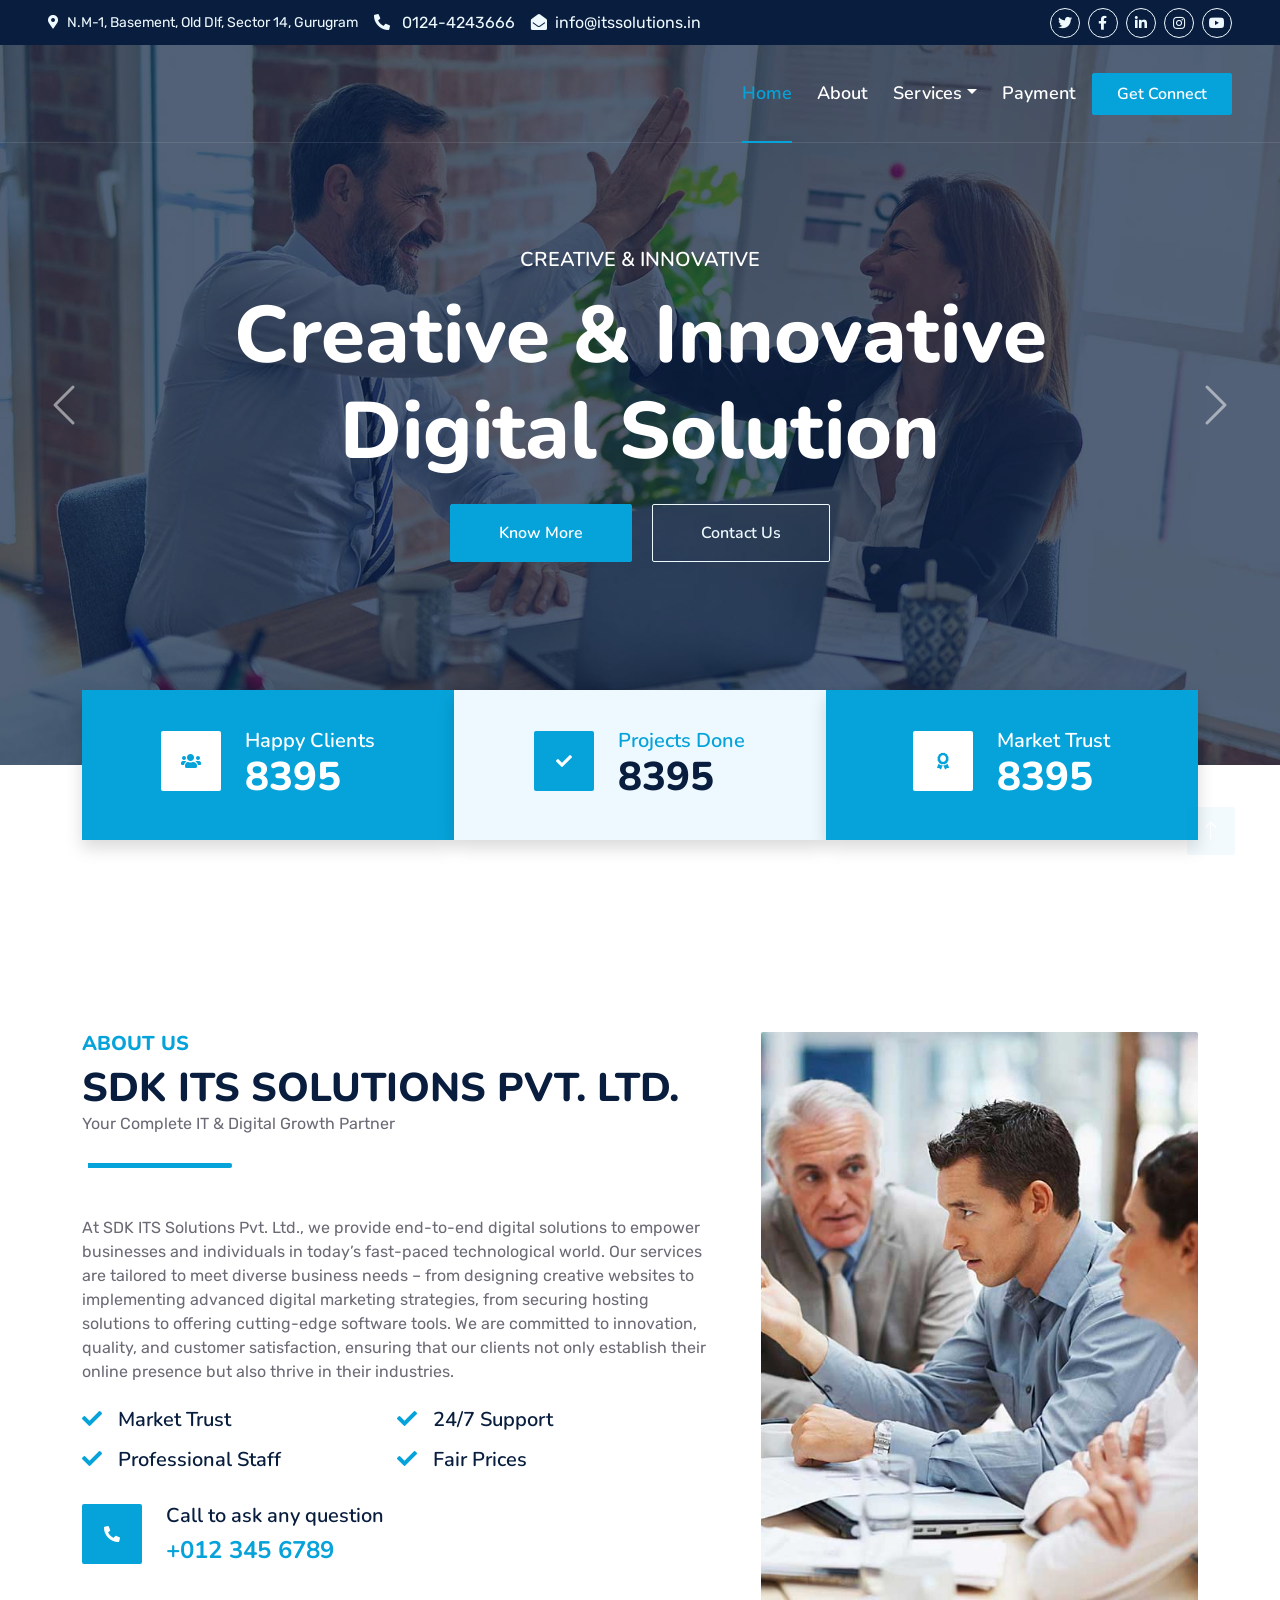
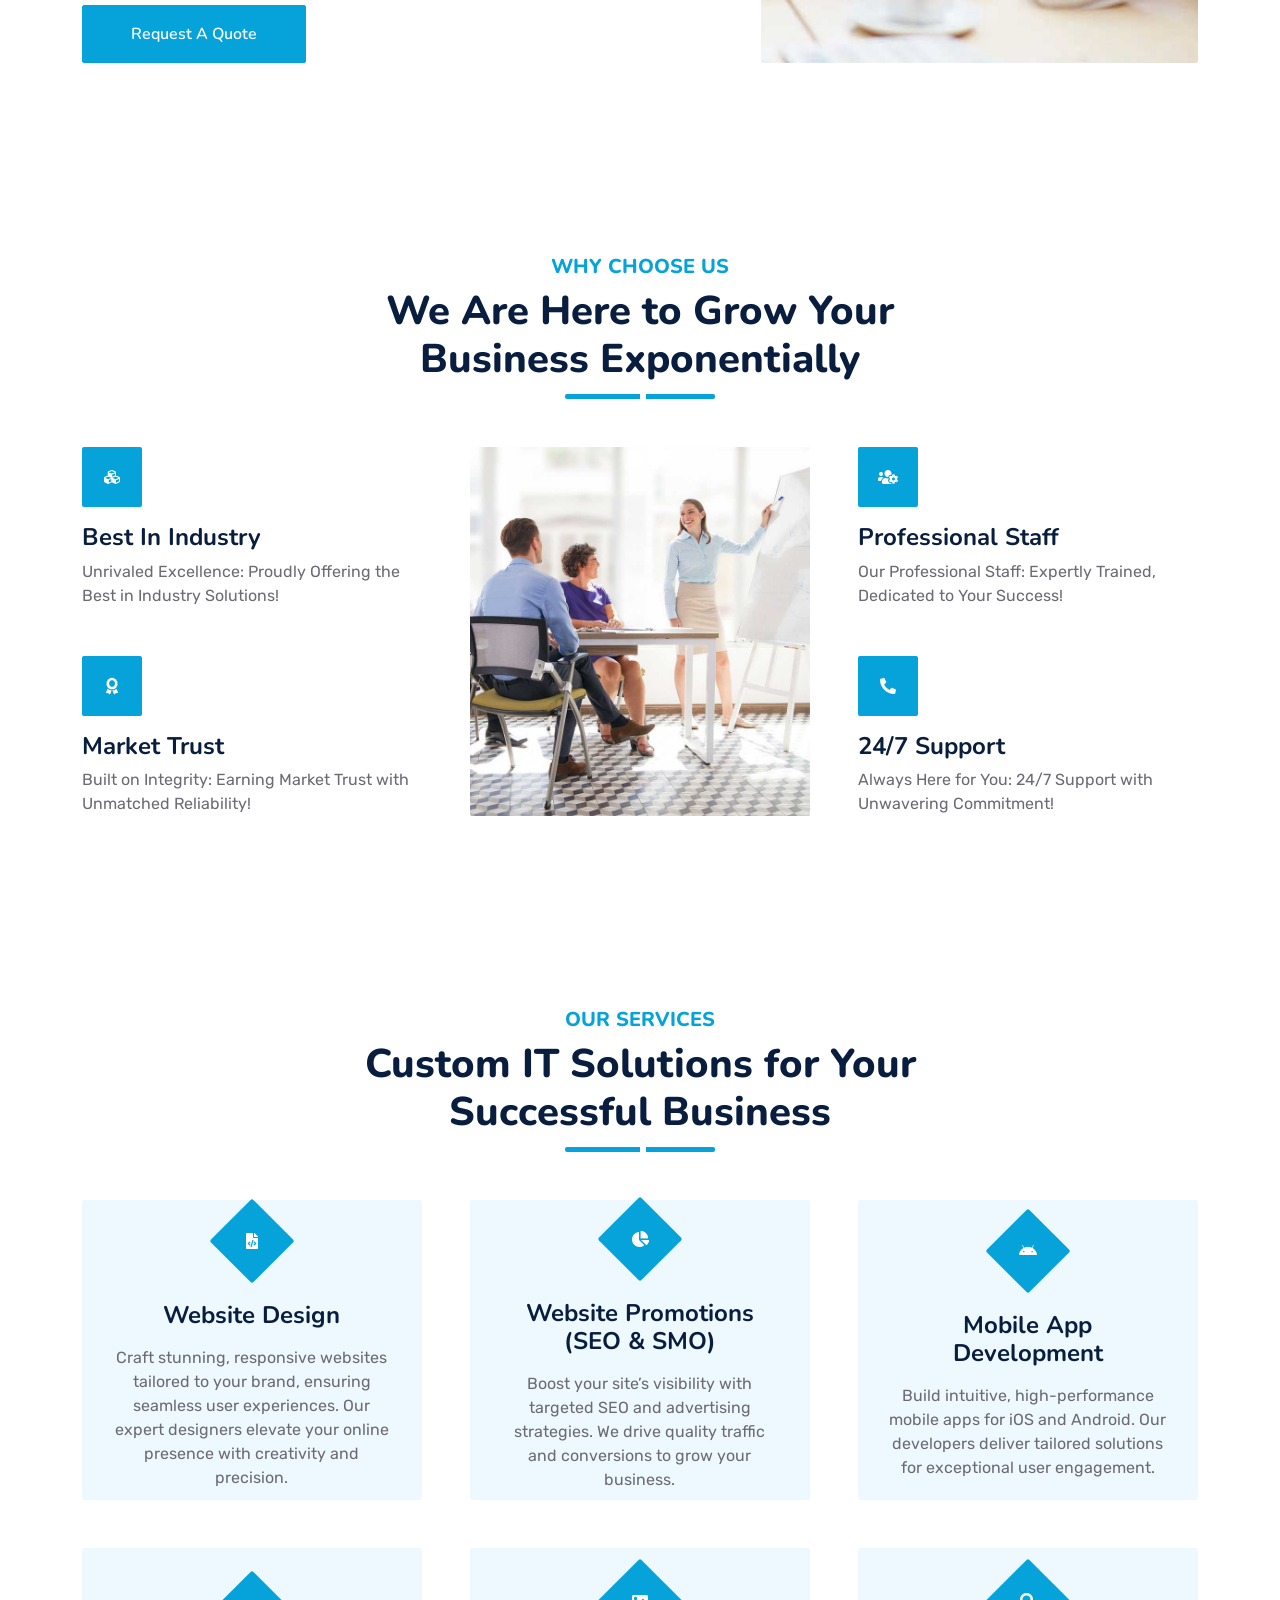
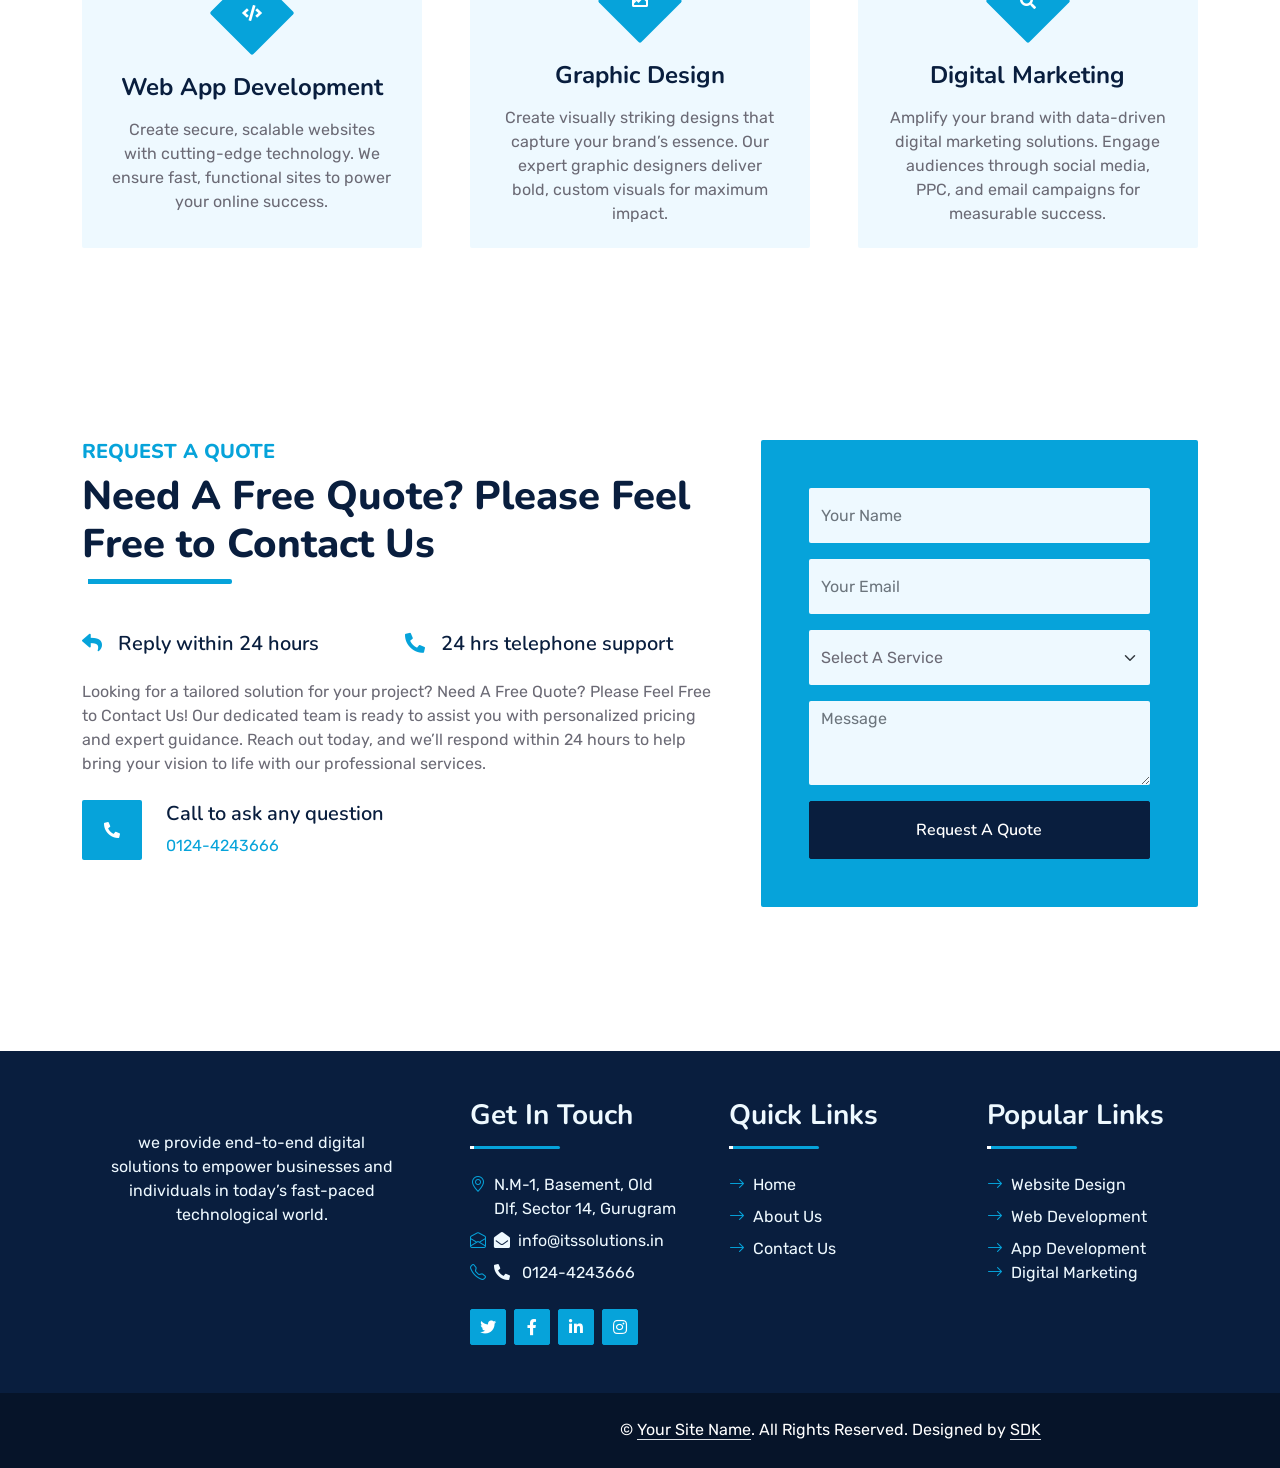
==== index.html @ 0a040de7 "first commit" ====
<!DOCTYPE html>
<html lang="en">

<head>
    <meta charset="utf-8">
    <title>SDK ITS SOLUTIONS PVT. LTD.</title>
    <meta content="width=device-width, initial-scale=1.0" name="viewport">
    <meta content="Free HTML Templates" name="keywords">
    <meta content="Free HTML Templates" name="description">

    <!-- Favicon -->
    <link href="img/favicon.ico" rel="icon">

    <!-- Google Web Fonts -->
    <link rel="preconnect" href="https://fonts.googleapis.com">
    <link rel="preconnect" href="https://fonts.gstatic.com" crossorigin>
    <link
        href="https://fonts.googleapis.com/css2?family=Nunito:wght@400;600;700;800&family=Rubik:wght@400;500;600;700&display=swap"
        rel="stylesheet">

    <!-- Icon Font Stylesheet -->
    <link href="https://cdnjs.cloudflare.com/ajax/libs/font-awesome/5.10.0/css/all.min.css" rel="stylesheet">
    <link href="https://cdn.jsdelivr.net/npm/bootstrap-icons@1.4.1/font/bootstrap-icons.css" rel="stylesheet">

    <!-- Libraries Stylesheet -->
    <link href="lib/owlcarousel/assets/owl.carousel.min.css" rel="stylesheet">
    <link href="lib/animate/animate.min.css" rel="stylesheet">

    <!-- Customized Bootstrap Stylesheet -->
    <link href="css/bootstrap.min.css" rel="stylesheet">

    <!-- Template Stylesheet -->
    <link href="css/style.css" rel="stylesheet">
</head>

<body>
    <!-- Topbar Start -->
    <div class="container-fluid bg-dark px-5 d-none d-lg-block">
        <div class="row gx-0">
            <div class="col-lg-8 text-center text-lg-start mb-2 mb-lg-0">
                <div class="d-inline-flex align-items-center" style="height: 45px;">
                    <small class="me-3 text-light"><i class="fa fa-map-marker-alt me-2"></i>N.M-1, Basement, Old Dlf,
                        Sector 14,
                        Gurugram</small>
                    <a href="tel:01244243666" class="me-3 text-light"><i class="fa fa-phone-alt me-2"></i>
                        0124-4243666</a>
                    <a href="mailto:contact@company.com" class="text-light"><i
                            class="fa fa-envelope-open me-2"></i>info@itssolutions.in</a>
                </div>
            </div>
            <div class="col-lg-4 text-center text-lg-end">
                <div class="d-inline-flex align-items-center" style="height: 45px;">
                    <a class="btn btn-sm btn-outline-light btn-sm-square rounded-circle me-2" href="#"><i
                            class="fab fa-twitter fw-normal"></i></a>
                    <a class="btn btn-sm btn-outline-light btn-sm-square rounded-circle me-2" href="#"><i
                            class="fab fa-facebook-f fw-normal"></i></a>
                    <a class="btn btn-sm btn-outline-light btn-sm-square rounded-circle me-2" href="#"><i
                            class="fab fa-linkedin-in fw-normal"></i></a>
                    <a class="btn btn-sm btn-outline-light btn-sm-square rounded-circle me-2" href="#"><i
                            class="fab fa-instagram fw-normal"></i></a>
                    <a class="btn btn-sm btn-outline-light btn-sm-square rounded-circle" href="#"><i
                            class="fab fa-youtube fw-normal"></i></a>
                </div>
            </div>
        </div>
    </div>
    <!-- Topbar End -->


    <!-- Navbar & Carousel Start -->
    <div class="container-fluid position-relative p-0">
        <nav class="navbar navbar-expand-lg navbar-dark px-5 py-3 py-lg-0">
            <a href="index.html" class="navbar-brand p-0">
                <img src="https://itssolutions.in/assets/img/sdk.png" class="img-fluid" alt="">
            </a>
            <button class="navbar-toggler" type="button" data-bs-toggle="collapse" data-bs-target="#navbarCollapse">
                <span class="fa fa-bars"></span>
            </button>
            <div class="collapse navbar-collapse" id="navbarCollapse">
                <div class="navbar-nav ms-auto py-0">
                    <a href="index.html" class="nav-item nav-link active">Home</a>
                    <a href="about.html" class="nav-item nav-link">About</a>
                    <div class="nav-item dropdown">
                        <a href="#" class="nav-link dropdown-toggle" data-bs-toggle="dropdown">Services</a>
                        <div class="dropdown-menu m-0">
                            <a href="webdesign.html" class="dropdown-item">Website Designing</a>
                            <a href="app-development.html" class="dropdown-item">App Development</a>
                            <a href="web-development.html" class="dropdown-item">Web Development</a>
                            <a href="digital-marketing.html" class="dropdown-item">Digital Marketing</a>
                        </div>
                    </div>
                    <a href="payment.html" class="nav-item nav-link">Payment</a>
                </div>
                <a href="contact.html" class="btn btn-primary py-2 px-4 ms-3">Get Connect</a>
            </div>
        </nav>

        <div id="header-carousel" class="carousel slide carousel-fade" data-bs-ride="carousel">
            <div class="carousel-inner">
                <div class="carousel-item active">
                    <img class="w-100" src="img/carousel-1.jpg" alt="Image">
                    <div class="carousel-caption d-flex flex-column align-items-center justify-content-center">
                        <div class="p-3" style="max-width: 900px;">
                            <h5 class="text-white text-uppercase mb-3 animated slideInDown">Creative & Innovative</h5>
                            <h1 class="display-1 text-white mb-md-4 animated zoomIn">Creative & Innovative Digital
                                Solution</h1>
                            <a href="#services" class="btn btn-primary py-md-3 px-md-5 me-3 animated slideInLeft">Know
                                More
                            </a>
                            <a href="contact.html"
                                class="btn btn-outline-light py-md-3 px-md-5 animated slideInRight">Contact
                                Us</a>
                        </div>
                    </div>
                </div>
                <div class="carousel-item">
                    <img class="w-100" src="img/carousel-2.jpg" alt="Image">
                    <div class="carousel-caption d-flex flex-column align-items-center justify-content-center">
                        <div class="p-3" style="max-width: 900px;">
                            <h5 class="text-white text-uppercase mb-3 animated slideInDown">Creative & Innovative</h5>
                            <h1 class="display-1 text-white mb-md-4 animated zoomIn">Creative & Innovative Digital
                                Solution</h1>
                            <a href="#services" class="btn btn-primary py-md-3 px-md-5 me-3 animated slideInLeft">Know
                                More
                            </a>
                            <a href="contact.html"
                                class="btn btn-outline-light py-md-3 px-md-5 animated slideInRight">Contact
                                Us</a>
                        </div>
                    </div>
                </div>
            </div>
            <button class="carousel-control-prev" type="button" data-bs-target="#header-carousel" data-bs-slide="prev">
                <span class="carousel-control-prev-icon" aria-hidden="true"></span>
                <span class="visually-hidden">Previous</span>
            </button>
            <button class="carousel-control-next" type="button" data-bs-target="#header-carousel" data-bs-slide="next">
                <span class="carousel-control-next-icon" aria-hidden="true"></span>
                <span class="visually-hidden">Next</span>
            </button>
        </div>
    </div>
    <!-- Navbar & Carousel End -->




    <!-- Facts Start -->
    <div class="container-fluid facts py-5 pt-lg-0">
        <div class="container py-5 pt-lg-0">
            <div class="row gx-0">
                <div class="col-lg-4 wow zoomIn" data-wow-delay="0.1s">
                    <div class="bg-primary shadow d-flex align-items-center justify-content-center p-4"
                        style="height: 150px;">
                        <div class="bg-white d-flex align-items-center justify-content-center rounded mb-2"
                            style="width: 60px; height: 60px;">
                            <i class="fa fa-users text-primary"></i>
                        </div>
                        <div class="ps-4">
                            <h5 class="text-white mb-0">Happy Clients</h5>
                            <h1 class="text-white mb-0" data-toggle="counter-up">12345</h1>
                        </div>
                    </div>
                </div>
                <div class="col-lg-4 wow zoomIn" data-wow-delay="0.3s">
                    <div class="bg-light shadow d-flex align-items-center justify-content-center p-4"
                        style="height: 150px;">
                        <div class="bg-primary d-flex align-items-center justify-content-center rounded mb-2"
                            style="width: 60px; height: 60px;">
                            <i class="fa fa-check text-white"></i>
                        </div>
                        <div class="ps-4">
                            <h5 class="text-primary mb-0">Projects Done</h5>
                            <h1 class="mb-0" data-toggle="counter-up">12345</h1>
                        </div>
                    </div>
                </div>
                <div class="col-lg-4 wow zoomIn" data-wow-delay="0.6s">
                    <div class="bg-primary shadow d-flex align-items-center justify-content-center p-4"
                        style="height: 150px;">
                        <div class="bg-white d-flex align-items-center justify-content-center rounded mb-2"
                            style="width: 60px; height: 60px;">
                            <i class="fa fa-award text-primary"></i>
                        </div>
                        <div class="ps-4">
                            <h5 class="text-white mb-0">Market Trust</h5>
                            <h1 class="text-white mb-0" data-toggle="counter-up">12345</h1>
                        </div>
                    </div>
                </div>
            </div>
        </div>
    </div>
    <!-- Facts Start -->


    <!-- About Start -->
    <div class="container-fluid py-5 wow fadeInUp" data-wow-delay="0.1s">
        <div class="container py-5">
            <div class="row g-5">
                <div class="col-lg-7">
                    <div class="section-title position-relative pb-3 mb-5">
                        <h5 class="fw-bold text-primary text-uppercase">About Us</h5>
                        <h1 class="mb-0">SDK ITS SOLUTIONS PVT. LTD.</h1>
                        <p>Your Complete IT & Digital Growth Partner</p>
                    </div>
                    <p class="mb-4">At SDK ITS Solutions Pvt. Ltd., we provide end-to-end digital solutions to empower
                        businesses and individuals in today’s fast-paced technological world. Our services are tailored
                        to meet diverse business needs – from designing creative websites to implementing advanced
                        digital marketing strategies, from securing hosting solutions to offering cutting-edge software
                        tools. We are committed to innovation, quality, and customer satisfaction, ensuring that our
                        clients not only establish their online presence but also thrive in their industries.</p>
                    <div class="row g-0 mb-3">
                        <div class="col-sm-6 wow zoomIn" data-wow-delay="0.2s">
                            <h5 class="mb-3"><i class="fa fa-check text-primary me-3"></i>Market Trust</h5>
                            <h5 class="mb-3"><i class="fa fa-check text-primary me-3"></i>Professional Staff</h5>
                        </div>
                        <div class="col-sm-6 wow zoomIn" data-wow-delay="0.4s">
                            <h5 class="mb-3"><i class="fa fa-check text-primary me-3"></i>24/7 Support</h5>
                            <h5 class="mb-3"><i class="fa fa-check text-primary me-3"></i>Fair Prices</h5>
                        </div>
                    </div>
                    <div class="d-flex align-items-center mb-4 wow fadeIn" data-wow-delay="0.6s">
                        <div class="bg-primary d-flex align-items-center justify-content-center rounded"
                            style="width: 60px; height: 60px;">
                            <i class="fa fa-phone-alt text-white"></i>
                        </div>
                        <div class="ps-4">
                            <h5 class="mb-2">Call to ask any question</h5>
                            <h4 class="text-primary mb-0">+012 345 6789</h4>
                        </div>
                    </div>
                    <a href="" class="btn btn-primary py-3 px-5 mt-3 wow zoomIn" data-wow-delay="0.9s">Request
                        A Quote</a>
                </div>
                <div class="col-lg-5" style="min-height: 500px;">
                    <div class="position-relative h-100">
                        <img class="position-absolute w-100 h-100 rounded wow zoomIn" data-wow-delay="0.9s"
                            src="img/about.jpg" style="object-fit: cover;">
                    </div>
                </div>
            </div>
        </div>
    </div>
    <!-- About End -->


    <!-- Features Start -->
    <div class="container-fluid py-5 wow fadeInUp" data-wow-delay="0.1s">
        <div class="container py-5">
            <div class="section-title text-center position-relative pb-3 mb-5 mx-auto" style="max-width: 600px;">
                <h5 class="fw-bold text-primary text-uppercase">Why Choose Us</h5>
                <h1 class="mb-0">We Are Here to Grow Your Business Exponentially</h1>
            </div>
            <div class="row g-5">
                <div class="col-lg-4">
                    <div class="row g-5">
                        <div class="col-12 wow zoomIn" data-wow-delay="0.2s">
                            <div class="bg-primary rounded d-flex align-items-center justify-content-center mb-3"
                                style="width: 60px; height: 60px;">
                                <i class="fa fa-cubes text-white"></i>
                            </div>
                            <h4>Best In Industry</h4>
                            <p class="mb-0">Unrivaled Excellence: Proudly Offering the Best in Industry Solutions!</p>
                        </div>
                        <div class="col-12 wow zoomIn" data-wow-delay="0.6s">
                            <div class="bg-primary rounded d-flex align-items-center justify-content-center mb-3"
                                style="width: 60px; height: 60px;">
                                <i class="fa fa-award text-white"></i>
                            </div>
                            <h4>Market Trust</h4>
                            <p class="mb-0">Built on Integrity: Earning Market Trust with Unmatched Reliability!</p>
                        </div>
                    </div>
                </div>
                <div class="col-lg-4  wow zoomIn" data-wow-delay="0.9s" style="min-height: 350px;">
                    <div class="position-relative h-100">
                        <img class="position-absolute w-100 h-100 rounded wow zoomIn" data-wow-delay="0.1s"
                            src="img/feature.jpg" style="object-fit: cover;">
                    </div>
                </div>
                <div class="col-lg-4">
                    <div class="row g-5">
                        <div class="col-12 wow zoomIn" data-wow-delay="0.4s">
                            <div class="bg-primary rounded d-flex align-items-center justify-content-center mb-3"
                                style="width: 60px; height: 60px;">
                                <i class="fa fa-users-cog text-white"></i>
                            </div>
                            <h4>Professional Staff</h4>
                            <p class="mb-0">Our Professional Staff: Expertly Trained, Dedicated to Your Success!</p>
                        </div>
                        <div class="col-12 wow zoomIn" data-wow-delay="0.8s">
                            <div class="bg-primary rounded d-flex align-items-center justify-content-center mb-3"
                                style="width: 60px; height: 60px;">
                                <i class="fa fa-phone-alt text-white"></i>
                            </div>
                            <h4>24/7 Support</h4>
                            <p class="mb-0">Always Here for You: 24/7 Support with Unwavering Commitment!</p>
                        </div>
                    </div>
                </div>
            </div>
        </div>
    </div>
    <!-- Features Start -->


    <!-- Service Start -->
    <div id="services" class="container-fluid py-5 wow fadeInUp" data-wow-delay="0.1s">
        <div class="container py-5">
            <div class="section-title text-center position-relative pb-3 mb-5 mx-auto" style="max-width: 600px;">
                <h5 class="fw-bold text-primary text-uppercase">Our Services</h5>
                <h1 class="mb-0">Custom IT Solutions for Your Successful Business</h1>
            </div>
            <div class="row g-5">
                <div class="col-lg-4 col-md-6 wow zoomIn" data-wow-delay="0.3s">
                    <div
                        class="service-item bg-light rounded d-flex flex-column align-items-center justify-content-center text-center">
                        <div class="service-icon">
                            <i class="fa fa-file-code text-white"></i>
                        </div>
                        <h4 class="mb-3">Website Design</h4>
                        <p class="m-0">Craft stunning, responsive websites tailored to your brand, ensuring seamless
                            user experiences. Our expert designers elevate your online presence with creativity and
                            precision.
                        </p>
                        <a class="btn btn-lg btn-primary rounded" href="webdesign.html">
                            <i class="bi bi-arrow-right"></i>
                        </a>
                    </div>
                </div>
                <div class="col-lg-4 col-md-6 wow zoomIn" data-wow-delay="0.6s">
                    <div
                        class="service-item bg-light rounded d-flex flex-column align-items-center justify-content-center text-center">
                        <div class="service-icon">
                            <i class="fa fa-chart-pie text-white"></i>
                        </div>
                        <h4 class="mb-3">Website Promotions (SEO & SMO)</h4>
                        <p class="m-0">Boost your site’s visibility with targeted SEO and advertising strategies. We
                            drive quality traffic and conversions to grow your business.
                        </p>
                        <a class="btn btn-lg btn-primary rounded" href="web-promotion.html">
                            <i class="bi bi-arrow-right"></i>
                        </a>
                    </div>
                </div>
                <div class="col-lg-4 col-md-6 wow zoomIn" data-wow-delay="0.9s">
                    <div
                        class="service-item bg-light rounded d-flex flex-column align-items-center justify-content-center text-center">
                        <div class="service-icon">
                            <i class="fab fa-android text-white"></i>
                        </div>
                        <h4 class="mb-3">Mobile App Development</h4>
                        <p class="m-0">Build intuitive, high-performance mobile apps for iOS and Android. Our developers
                            deliver tailored solutions for exceptional user engagement.
                        </p>
                        <a class="btn btn-lg btn-primary rounded" href="app-development.html">
                            <i class="bi bi-arrow-right"></i>
                        </a>
                    </div>
                </div>
                <div class="col-lg-4 col-md-6 wow zoomIn" data-wow-delay="0.3s">
                    <div
                        class="service-item bg-light rounded d-flex flex-column align-items-center justify-content-center text-center">
                        <div class="service-icon">
                            <i class="fa fa-code text-white"></i>
                        </div>
                        <h4 class="mb-3">Web App Development</h4>
                        <p class="m-0">Create secure, scalable websites with cutting-edge technology. We ensure fast,
                            functional sites to power your online success.
                        </p>
                        <a class="btn btn-lg btn-primary rounded" href="web-development.html">
                            <i class="bi bi-arrow-right"></i>
                        </a>
                    </div>
                </div>
                <div class="col-lg-4 col-md-6 wow zoomIn" data-wow-delay="0.6s">
                    <div
                        class="service-item bg-light rounded d-flex flex-column align-items-center justify-content-center text-center">
                        <div class="service-icon">
                            <i class="fa fa-image text-white"></i>
                        </div>
                        <h4 class="mb-3">Graphic Design</h4>
                        <p class="m-0">Create visually striking designs that capture your brand’s essence. Our expert
                            graphic designers deliver bold, custom visuals for maximum impact.
                        </p>
                        <a class="btn btn-lg btn-primary rounded" href="graphic-designing.html">
                            <i class="bi bi-arrow-right"></i>
                        </a>
                    </div>
                </div>
                <div class="col-lg-4 col-md-6 wow zoomIn" data-wow-delay="0.6s">
                    <div
                        class="service-item bg-light rounded d-flex flex-column align-items-center justify-content-center text-center">
                        <div class="service-icon">
                            <i class="fa fa-search text-white"></i>
                        </div>
                        <h4 class="mb-3">Digital Marketing</h4>
                        <p class="m-0">Amplify your brand with data-driven digital marketing solutions. Engage audiences
                            through social media, PPC, and email campaigns for measurable success.
                        </p>
                        <a class="btn btn-lg btn-primary rounded" href="digital-marketing.html">
                            <i class="bi bi-arrow-right"></i>
                        </a>
                    </div>
                </div>
            </div>
        </div>
    </div>
    <!-- Service End -->


    <!-- Quote Start -->
    <div class="container-fluid py-5 wow fadeInUp" data-wow-delay="0.1s">
        <div class="container py-5">
            <div class="row g-5">
                <div class="col-lg-7">
                    <div class="section-title position-relative pb-3 mb-5">
                        <h5 class="fw-bold text-primary text-uppercase">Request A Quote</h5>
                        <h1 class="mb-0">Need A Free Quote? Please Feel Free to Contact Us</h1>
                    </div>
                    <div class="row gx-3">
                        <div class="col-sm-6 wow zoomIn" data-wow-delay="0.2s">
                            <h5 class="mb-4"><i class="fa fa-reply text-primary me-3"></i>Reply within 24 hours</h5>
                        </div>
                        <div class="col-sm-6 wow zoomIn" data-wow-delay="0.4s">
                            <h5 class="mb-4"><i class="fa fa-phone-alt text-primary me-3"></i>24 hrs telephone support
                            </h5>
                        </div>
                    </div>
                    <p class="mb-4">Looking for a tailored solution for your project? Need A Free Quote? Please Feel
                        Free to Contact Us! Our dedicated team is ready to assist you with personalized pricing and
                        expert guidance. Reach out today, and we’ll respond within 24 hours to help bring your vision to
                        life with our professional services.</p>
                    <div class="d-flex align-items-center mt-2 wow zoomIn" data-wow-delay="0.6s">
                        <div class="bg-primary d-flex align-items-center justify-content-center rounded"
                            style="width: 60px; height: 60px;">
                            <i class="fa fa-phone-alt text-white"></i>
                        </div>
                        <div class="ps-4">
                            <h5 class="mb-2">Call to ask any question</h5>
                            <a href="tel:01244243666" class="text-primary mb-0">0124-4243666</a>
                        </div>
                    </div>
                </div>
                <div class="col-lg-5">
                    <div class="bg-primary rounded h-100 d-flex align-items-center p-5 wow zoomIn"
                        data-wow-delay="0.9s">
                        <form>
                            <div class="row g-3">
                                <div class="col-xl-12">
                                    <input type="text" class="form-control bg-light border-0" placeholder="Your Name"
                                        style="height: 55px;">
                                </div>
                                <div class="col-12">
                                    <input type="email" class="form-control bg-light border-0" placeholder="Your Email"
                                        style="height: 55px;">
                                </div>
                                <div class="col-12">
                                    <select class="form-select bg-light border-0" style="height: 55px;">
                                        <option selected>Select A Service</option>
                                        <option value="1">Service 1</option>
                                        <option value="2">Service 2</option>
                                        <option value="3">Service 3</option>
                                    </select>
                                </div>
                                <div class="col-12">
                                    <textarea class="form-control bg-light border-0" rows="3"
                                        placeholder="Message"></textarea>
                                </div>
                                <div class="col-12">
                                    <button class="btn btn-dark w-100 py-3" type="submit">Request A Quote</button>
                                </div>
                            </div>
                        </form>
                    </div>
                </div>
            </div>
        </div>
    </div>
    <!-- Quote End -->


    <!-- Testimonial Start -->
    <!-- <div class="container-fluid py-5 wow fadeInUp" data-wow-delay="0.1s">
        <div class="container py-5">
            <div class="section-title text-center position-relative pb-3 mb-4 mx-auto" style="max-width: 600px;">
                <h5 class="fw-bold text-primary text-uppercase">Testimonial</h5>
                <h1 class="mb-0">What Our Clients Say About Our Digital Services</h1>
            </div>
            <div class="owl-carousel testimonial-carousel wow fadeInUp" data-wow-delay="0.6s">
                <div class="testimonial-item bg-light my-4">
                    <div class="d-flex align-items-center border-bottom pt-5 pb-4 px-5">
                        <img class="img-fluid rounded" src="img/testimonial-1.jpg" style="width: 60px; height: 60px;" >
                        <div class="ps-4">
                            <h4 class="text-primary mb-1">Client Name</h4>
                            <small class="text-uppercase">Profession</small>
                        </div>
                    </div>
                    <div class="pt-4 pb-5 px-5">
                        Dolor et eos labore, stet justo sed est sed. Diam sed sed dolor stet amet eirmod eos labore diam
                    </div>
                </div>
                <div class="testimonial-item bg-light my-4">
                    <div class="d-flex align-items-center border-bottom pt-5 pb-4 px-5">
                        <img class="img-fluid rounded" src="img/testimonial-2.jpg" style="width: 60px; height: 60px;" >
                        <div class="ps-4">
                            <h4 class="text-primary mb-1">Client Name</h4>
                            <small class="text-uppercase">Profession</small>
                        </div>
                    </div>
                    <div class="pt-4 pb-5 px-5">
                        Dolor et eos labore, stet justo sed est sed. Diam sed sed dolor stet amet eirmod eos labore diam
                    </div>
                </div>
                <div class="testimonial-item bg-light my-4">
                    <div class="d-flex align-items-center border-bottom pt-5 pb-4 px-5">
                        <img class="img-fluid rounded" src="img/testimonial-3.jpg" style="width: 60px; height: 60px;" >
                        <div class="ps-4">
                            <h4 class="text-primary mb-1">Client Name</h4>
                            <small class="text-uppercase">Profession</small>
                        </div>
                    </div>
                    <div class="pt-4 pb-5 px-5">
                        Dolor et eos labore, stet justo sed est sed. Diam sed sed dolor stet amet eirmod eos labore diam
                    </div>
                </div>
                <div class="testimonial-item bg-light my-4">
                    <div class="d-flex align-items-center border-bottom pt-5 pb-4 px-5">
                        <img class="img-fluid rounded" src="img/testimonial-4.jpg" style="width: 60px; height: 60px;" >
                        <div class="ps-4">
                            <h4 class="text-primary mb-1">Client Name</h4>
                            <small class="text-uppercase">Profession</small>
                        </div>
                    </div>
                    <div class="pt-4 pb-5 px-5">
                        Dolor et eos labore, stet justo sed est sed. Diam sed sed dolor stet amet eirmod eos labore diam
                    </div>
                </div>
            </div>
        </div>
    </div> -->
    <!-- Testimonial End -->
    <!-- Vendor Start -->
    <!-- <div class="container-fluid py-5 wow fadeInUp" data-wow-delay="0.1s">
        <div class="container py-5 mb-5">
            <div class="bg-white">
                <div class="owl-carousel vendor-carousel">
                    <img src="img/vendor-1.jpg" alt="">
                    <img src="img/vendor-2.jpg" alt="">
                    <img src="img/vendor-3.jpg" alt="">
                    <img src="img/vendor-4.jpg" alt="">
                    <img src="img/vendor-5.jpg" alt="">
                    <img src="img/vendor-6.jpg" alt="">
                    <img src="img/vendor-7.jpg" alt="">
                    <img src="img/vendor-8.jpg" alt="">
                    <img src="img/vendor-9.jpg" alt="">
                </div>
            </div>
        </div>
    </div> -->
    <!-- Vendor End -->


    <!-- Footer Start -->
    <div class="container-fluid bg-dark text-light mt-5 wow fadeInUp" data-wow-delay="0.1s">
        <div class="container">
            <div class="row gx-5">
                <div class="col-lg-4 col-md-6 footer-about">
                    <div class="d-flex flex-column align-items-center justify-content-center text-center p-4">
                        <a href="index.html" class="navbar-brand">
                            <img src="https://itssolutions.in/assets/img/sdk.png" class="img-fluid" alt="">
                        </a>
                        <p class="mt-3 mb-4">we provide end-to-end digital solutions to empower businesses and
                            individuals in today’s fast-paced technological world.</p>
                    </div>
                </div>
                <div class="col-lg-8 col-md-6">
                    <div class="row gx-5">
                        <div class="col-lg-4 col-md-12 pt-5 mb-5">
                            <div class="section-title section-title-sm position-relative pb-3 mb-4">
                                <h3 class="text-light mb-0">Get In Touch</h3>
                            </div>
                            <div class="d-flex mb-2">
                                <i class="bi bi-geo-alt text-primary me-2"></i>
                                <p class="mb-0">N.M-1, Basement, Old Dlf,
                                    Sector 14,
                                    Gurugram</p>
                            </div>
                            <div class="d-flex mb-2">
                                <i class="bi bi-envelope-open text-primary me-2"></i>
                                <a href="mailto:contact@company.com" class="text-light"><i
                                        class="fa fa-envelope-open me-2"></i>info@itssolutions.in</a>
                            </div>
                            <div class="d-flex mb-2">
                                <i class="bi bi-telephone text-primary me-2"></i>
                                <a href="tel:01244243666" class="me-3 text-light"><i class="fa fa-phone-alt me-2"></i>
                                    0124-4243666</a>
                            </div>
                            <div class="d-flex mt-4">
                                <a class="btn btn-primary btn-square me-2" href="#"><i
                                        class="fab fa-twitter fw-normal"></i></a>
                                <a class="btn btn-primary btn-square me-2" href="#"><i
                                        class="fab fa-facebook-f fw-normal"></i></a>
                                <a class="btn btn-primary btn-square me-2" href="#"><i
                                        class="fab fa-linkedin-in fw-normal"></i></a>
                                <a class="btn btn-primary btn-square" href="#"><i
                                        class="fab fa-instagram fw-normal"></i></a>
                            </div>
                        </div>
                        <div class="col-lg-4 col-md-12 pt-0 pt-lg-5 mb-5">
                            <div class="section-title section-title-sm position-relative pb-3 mb-4">
                                <h3 class="text-light mb-0">Quick Links</h3>
                            </div>
                            <div class="link-animated d-flex flex-column justify-content-start">
                                <a class="text-light mb-2" href="index.html"><i
                                        class="bi bi-arrow-right text-primary me-2"></i>Home</a>
                                <a class="text-light mb-2" href="about.html"><i
                                        class="bi bi-arrow-right text-primary me-2"></i>About Us</a>
                                <a class="text-light" href="contact.html"><i
                                        class="bi bi-arrow-right text-primary me-2"></i>Contact Us</a>
                            </div>
                        </div>
                        <div class="col-lg-4 col-md-12 pt-0 pt-lg-5 mb-5">
                            <div class="section-title section-title-sm position-relative pb-3 mb-4">
                                <h3 class="text-light mb-0">Popular Links</h3>
                            </div>
                            <div class="link-animated d-flex flex-column justify-content-start">
                                <a class="text-light mb-2" href="webdesign.html"><i
                                        class="bi bi-arrow-right text-primary me-2"></i>Website Design</a>
                                <a class="text-light mb-2" href="web-development.html"><i
                                        class="bi bi-arrow-right text-primary me-2"></i>Web Development</a>
                                <a class="text-light" href="app-development.html"><i
                                        class="bi bi-arrow-right text-primary me-2"></i>App Development</a>
                                <a class="text-light" href="digital-marketing.html"><i
                                        class="bi bi-arrow-right text-primary me-2"></i>Digital Marketing</a>
                            </div>
                        </div>
                    </div>
                </div>
            </div>
        </div>
    </div>
    <div class="container-fluid text-white" style="background: #061429;">
        <div class="container text-center">
            <div class="row justify-content-end">
                <div class="col-lg-8 col-md-6">
                    <div class="d-flex align-items-center justify-content-center" style="height: 75px;">
                        <p class="mb-0">&copy; <a class="text-white border-bottom" href="#">Your Site Name</a>. All
                            Rights Reserved.


                            Designed by <a class="text-white border-bottom" href="#">SDK</a></p>
                    </div>
                </div>
            </div>
        </div>
    </div>
    <!-- Footer End -->


    <!-- Back to Top -->
    <a href="#" class="btn btn-lg btn-primary btn-lg-square rounded back-to-top"><i class="bi bi-arrow-up"></i></a>


    <!-- JavaScript Libraries -->
    <script src="https://code.jquery.com/jquery-3.4.1.min.js"></script>
    <script src="https://cdn.jsdelivr.net/npm/bootstrap@5.0.0/dist/js/bootstrap.bundle.min.js"></script>
    <script src="lib/wow/wow.min.js"></script>
    <script src="lib/easing/easing.min.js"></script>
    <script src="lib/waypoints/waypoints.min.js"></script>
    <script src="lib/counterup/counterup.min.js"></script>
    <script src="lib/owlcarousel/owl.carousel.min.js"></script>

    <!-- Template Javascript -->
    <script src="js/main.js"></script>
</body>

</html>
---- css/style.css ----
/********** Template CSS **********/
:root {
    --primary: #06A3DA;
    --secondary: #34AD54;
    --light: #EEF9FF;
    --dark: #091E3E;
}


/*** Spinner ***/
.spinner {
    width: 40px;
    height: 40px;
    background: var(--primary);
    margin: 100px auto;
    -webkit-animation: sk-rotateplane 1.2s infinite ease-in-out;
    animation: sk-rotateplane 1.2s infinite ease-in-out;
}

@-webkit-keyframes sk-rotateplane {
    0% {
        -webkit-transform: perspective(120px)
    }
    50% {
        -webkit-transform: perspective(120px) rotateY(180deg)
    }
    100% {
        -webkit-transform: perspective(120px) rotateY(180deg) rotateX(180deg)
    }
}

@keyframes sk-rotateplane {
    0% {
        transform: perspective(120px) rotateX(0deg) rotateY(0deg);
        -webkit-transform: perspective(120px) rotateX(0deg) rotateY(0deg)
    }
    50% {
        transform: perspective(120px) rotateX(-180.1deg) rotateY(0deg);
        -webkit-transform: perspective(120px) rotateX(-180.1deg) rotateY(0deg)
    }
    100% {
        transform: perspective(120px) rotateX(-180deg) rotateY(-179.9deg);
        -webkit-transform: perspective(120px) rotateX(-180deg) rotateY(-179.9deg);
    }
}

#spinner {
    opacity: 0;
    visibility: hidden;
    transition: opacity .5s ease-out, visibility 0s linear .5s;
    z-index: 99999;
}

#spinner.show {
    transition: opacity .5s ease-out, visibility 0s linear 0s;
    visibility: visible;
    opacity: 1;
}


/*** Heading ***/
h1,
h2,
.fw-bold {
    font-weight: 800 !important;
}

h3,
h4,
.fw-semi-bold {
    font-weight: 700 !important;
}

h5,
h6,
.fw-medium {
    font-weight: 600 !important;
}


/*** Button ***/
.btn {
    font-family: 'Nunito', sans-serif;
    font-weight: 600;
    transition: .5s;
}

.btn-primary,
.btn-secondary {
    color: #FFFFFF;
    box-shadow: inset 0 0 0 50px transparent;
}

.btn-primary:hover {
    box-shadow: inset 0 0 0 0 var(--primary);
}

.btn-secondary:hover {
    box-shadow: inset 0 0 0 0 var(--secondary);
}

.btn-square {
    width: 36px;
    height: 36px;
}

.btn-sm-square {
    width: 30px;
    height: 30px;
}

.btn-lg-square {
    width: 48px;
    height: 48px;
}

.btn-square,
.btn-sm-square,
.btn-lg-square {
    padding-left: 0;
    padding-right: 0;
    text-align: center;
}


/*** Navbar ***/
.navbar-dark .navbar-nav .nav-link {
    font-family: 'Nunito', sans-serif;
    position: relative;
    margin-left: 25px;
    padding: 35px 0;
    color: #FFFFFF;
    font-size: 18px;
    font-weight: 600;
    outline: none;
    transition: .5s;
}

.sticky-top.navbar-dark .navbar-nav .nav-link {
    padding: 20px 0;
    color: var(--dark);
}

.navbar-dark .navbar-nav .nav-link:hover,
.navbar-dark .navbar-nav .nav-link.active {
    color: var(--primary);
}

.navbar-dark .navbar-brand h1 {
    color: #FFFFFF;
}

.navbar-dark .navbar-toggler {
    color: var(--primary) !important;
    border-color: var(--primary) !important;
}

@media (max-width: 991.98px) {
    .sticky-top.navbar-dark {
        position: relative;
        background: #FFFFFF;
    }

    .navbar-dark .navbar-nav .nav-link,
    .navbar-dark .navbar-nav .nav-link.show,
    .sticky-top.navbar-dark .navbar-nav .nav-link {
        padding: 10px 0;
        color: var(--dark);
    }

    .navbar-dark .navbar-brand h1 {
        color: var(--primary);
    }
}

@media (min-width: 992px) {
    .navbar-dark {
        position: absolute;
        width: 100%;
        top: 0;
        left: 0;
        border-bottom: 1px solid rgba(256, 256, 256, .1);
        z-index: 999;
    }
    
    .sticky-top.navbar-dark {
        position: fixed;
        background: #FFFFFF;
    }

    .navbar-dark .navbar-nav .nav-link::before {
        position: absolute;
        content: "";
        width: 0;
        height: 2px;
        bottom: -1px;
        left: 50%;
        background: var(--primary);
        transition: .5s;
    }

    .navbar-dark .navbar-nav .nav-link:hover::before,
    .navbar-dark .navbar-nav .nav-link.active::before {
        width: 100%;
        left: 0;
    }

    .navbar-dark .navbar-nav .nav-link.nav-contact::before {
        display: none;
    }

    .sticky-top.navbar-dark .navbar-brand h1 {
        color: var(--primary);
    }
}


/*** Carousel ***/
.carousel-caption {
    top: 0;
    left: 0;
    right: 0;
    bottom: 0;
    background: rgba(9, 30, 62, .7);
    z-index: 1;
}

@media (max-width: 576px) {
    .carousel-caption h5 {
        font-size: 14px;
        font-weight: 500 !important;
    }

    .carousel-caption h1 {
        font-size: 30px;
        font-weight: 600 !important;
    }
}

.carousel-control-prev,
.carousel-control-next {
    width: 10%;
}

.carousel-control-prev-icon,
.carousel-control-next-icon {
    width: 3rem;
    height: 3rem;
}


/*** Section Title ***/
.section-title::before {
    position: absolute;
    content: "";
    width: 150px;
    height: 5px;
    left: 0;
    bottom: 0;
    background: var(--primary);
    border-radius: 2px;
}

.section-title.text-center::before {
    left: 50%;
    margin-left: -75px;
}

.section-title.section-title-sm::before {
    width: 90px;
    height: 3px;
}

.section-title::after {
    position: absolute;
    content: "";
    width: 6px;
    height: 5px;
    bottom: 0px;
    background: #FFFFFF;
    -webkit-animation: section-title-run 5s infinite linear;
    animation: section-title-run 5s infinite linear;
}

.section-title.section-title-sm::after {
    width: 4px;
    height: 3px;
}

.section-title.text-center::after {
    -webkit-animation: section-title-run-center 5s infinite linear;
    animation: section-title-run-center 5s infinite linear;
}

.section-title.section-title-sm::after {
    -webkit-animation: section-title-run-sm 5s infinite linear;
    animation: section-title-run-sm 5s infinite linear;
}

@-webkit-keyframes section-title-run {
    0% {left: 0; } 50% { left : 145px; } 100% { left: 0; }
}

@-webkit-keyframes section-title-run-center {
    0% { left: 50%; margin-left: -75px; } 50% { left : 50%; margin-left: 45px; } 100% { left: 50%; margin-left: -75px; }
}

@-webkit-keyframes section-title-run-sm {
    0% {left: 0; } 50% { left : 85px; } 100% { left: 0; }
}


/*** Service ***/
.service-item {
    position: relative;
    height: 300px;
    padding: 0 30px;
    transition: .5s;
}

.service-item .service-icon {
    margin-bottom: 30px;
    width: 60px;
    height: 60px;
    display: flex;
    align-items: center;
    justify-content: center;
    background: var(--primary);
    border-radius: 2px;
    transform: rotate(-45deg);
}

.service-item .service-icon i {
    transform: rotate(45deg);
}

.service-item a.btn {
    position: absolute;
    width: 60px;
    bottom: -48px;
    left: 50%;
    margin-left: -30px;
    opacity: 0;
}

.service-item:hover a.btn {
    bottom: -24px;
    opacity: 1;
}


/*** Testimonial ***/
.testimonial-carousel .owl-dots {
    margin-top: 15px;
    display: flex;
    align-items: flex-end;
    justify-content: center;
}

.testimonial-carousel .owl-dot {
    position: relative;
    display: inline-block;
    margin: 0 5px;
    width: 15px;
    height: 15px;
    background: #DDDDDD;
    border-radius: 2px;
    transition: .5s;
}

.testimonial-carousel .owl-dot.active {
    width: 30px;
    background: var(--primary);
}

.testimonial-carousel .owl-item.center {
    position: relative;
    z-index: 1;
}

.testimonial-carousel .owl-item .testimonial-item {
    transition: .5s;
}

.testimonial-carousel .owl-item.center .testimonial-item {
    background: #FFFFFF !important;
    box-shadow: 0 0 30px #DDDDDD;
}


/*** Team ***/
.team-item {
    transition: .5s;
}

.team-social {
    position: absolute;
    width: 100%;
    height: 100%;
    top: 0;
    left: 0;
    display: flex;
    align-items: center;
    justify-content: center;
    transition: .5s;
}

.team-social a.btn {
    position: relative;
    margin: 0 3px;
    margin-top: 100px;
    opacity: 0;
}

.team-item:hover {
    box-shadow: 0 0 30px #DDDDDD;
}

.team-item:hover .team-social {
    background: rgba(9, 30, 62, .7);
}

.team-item:hover .team-social a.btn:first-child {
    opacity: 1;
    margin-top: 0;
    transition: .3s 0s;
}

.team-item:hover .team-social a.btn:nth-child(2) {
    opacity: 1;
    margin-top: 0;
    transition: .3s .05s;
}

.team-item:hover .team-social a.btn:nth-child(3) {
    opacity: 1;
    margin-top: 0;
    transition: .3s .1s;
}

.team-item:hover .team-social a.btn:nth-child(4) {
    opacity: 1;
    margin-top: 0;
    transition: .3s .15s;
}

.team-item .team-img img,
.blog-item .blog-img img  {
    transition: .5s;
}

.team-item:hover .team-img img,
.blog-item:hover .blog-img img {
    transform: scale(1.15);
}


/*** Miscellaneous ***/
@media (min-width: 991.98px) {
    .facts {
        position: relative;
        margin-top: -75px;
        z-index: 1;
    }
}

.back-to-top {
    position: fixed;
    display: none;
    right: 45px;
    bottom: 45px;
    z-index: 99;
}

.bg-header {
    background: linear-gradient(rgba(9, 30, 62, .7), rgba(9, 30, 62, .7));
    background-size: cover;
}

.link-animated a {
    transition: .5s;
}

.link-animated a:hover {
    padding-left: 10px;
}

@media (min-width: 767.98px) {
    .footer-about {
        margin-bottom: -75px;
    }
}
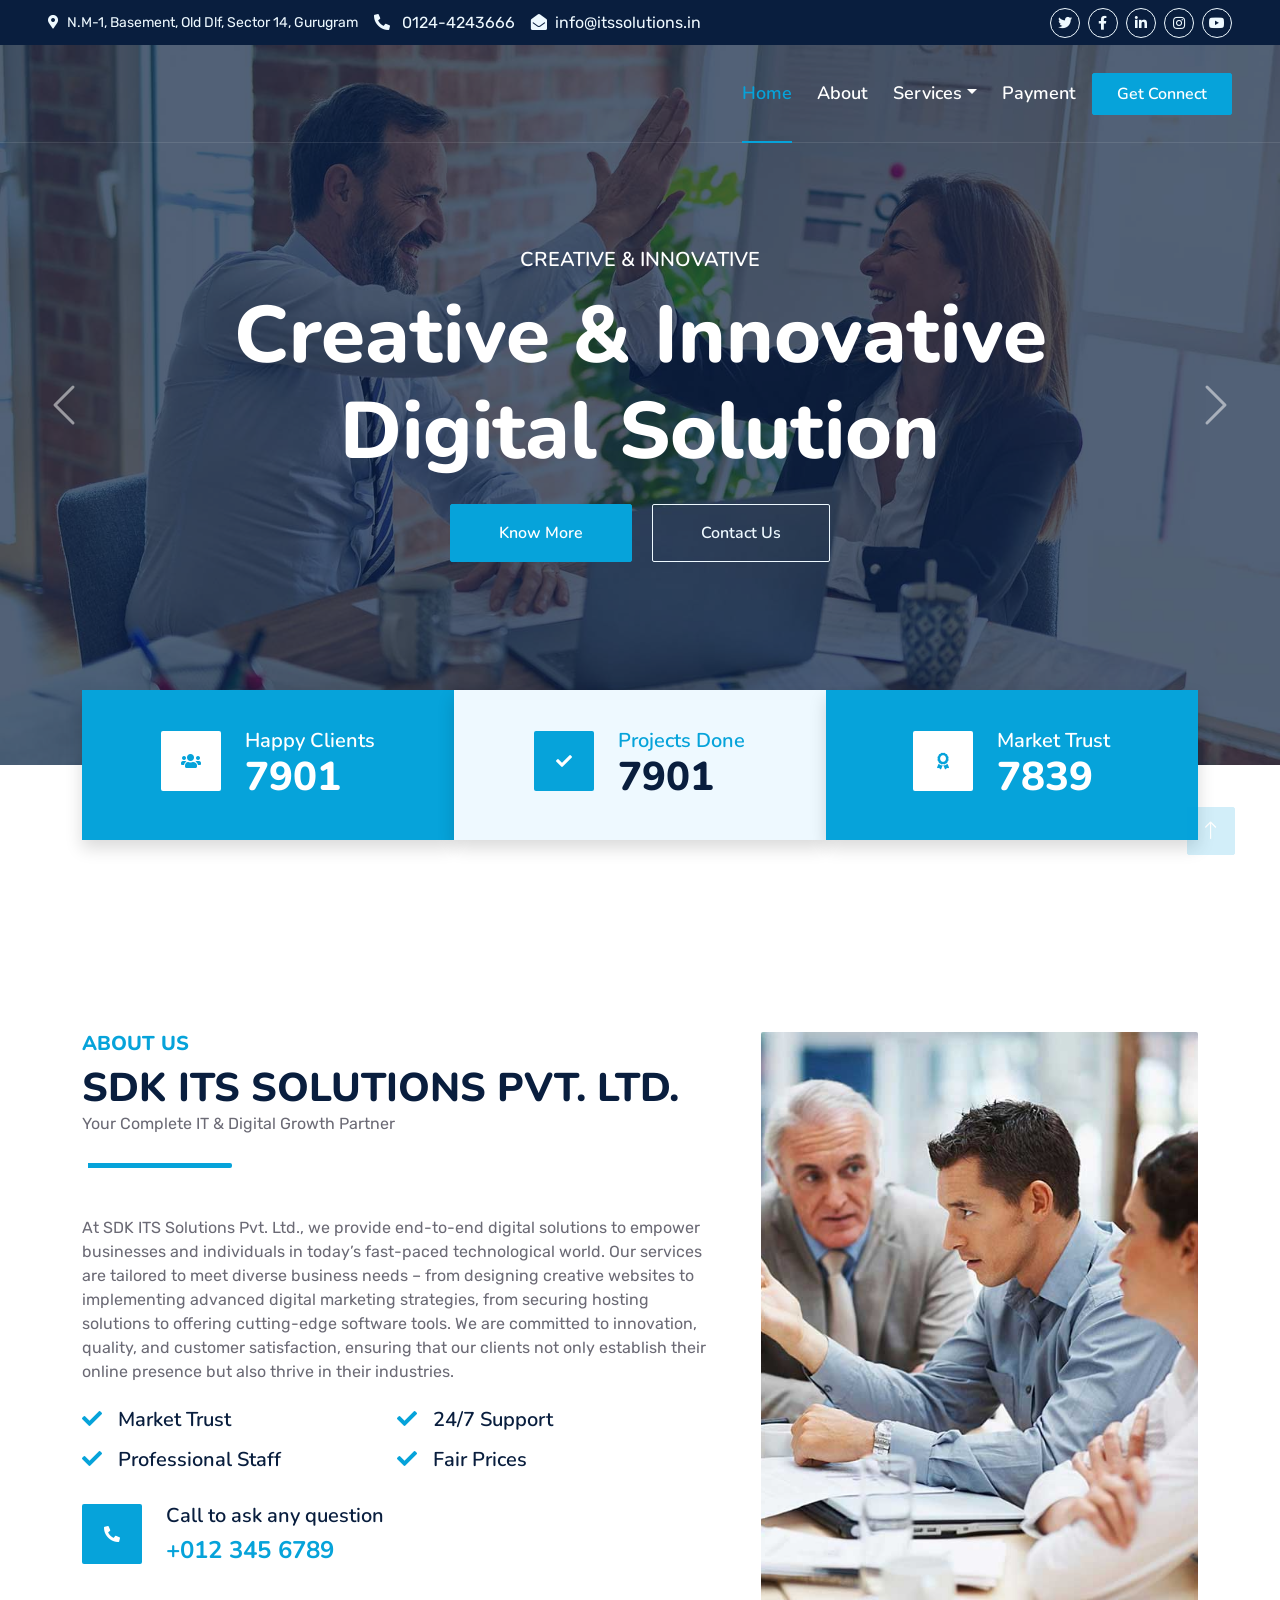
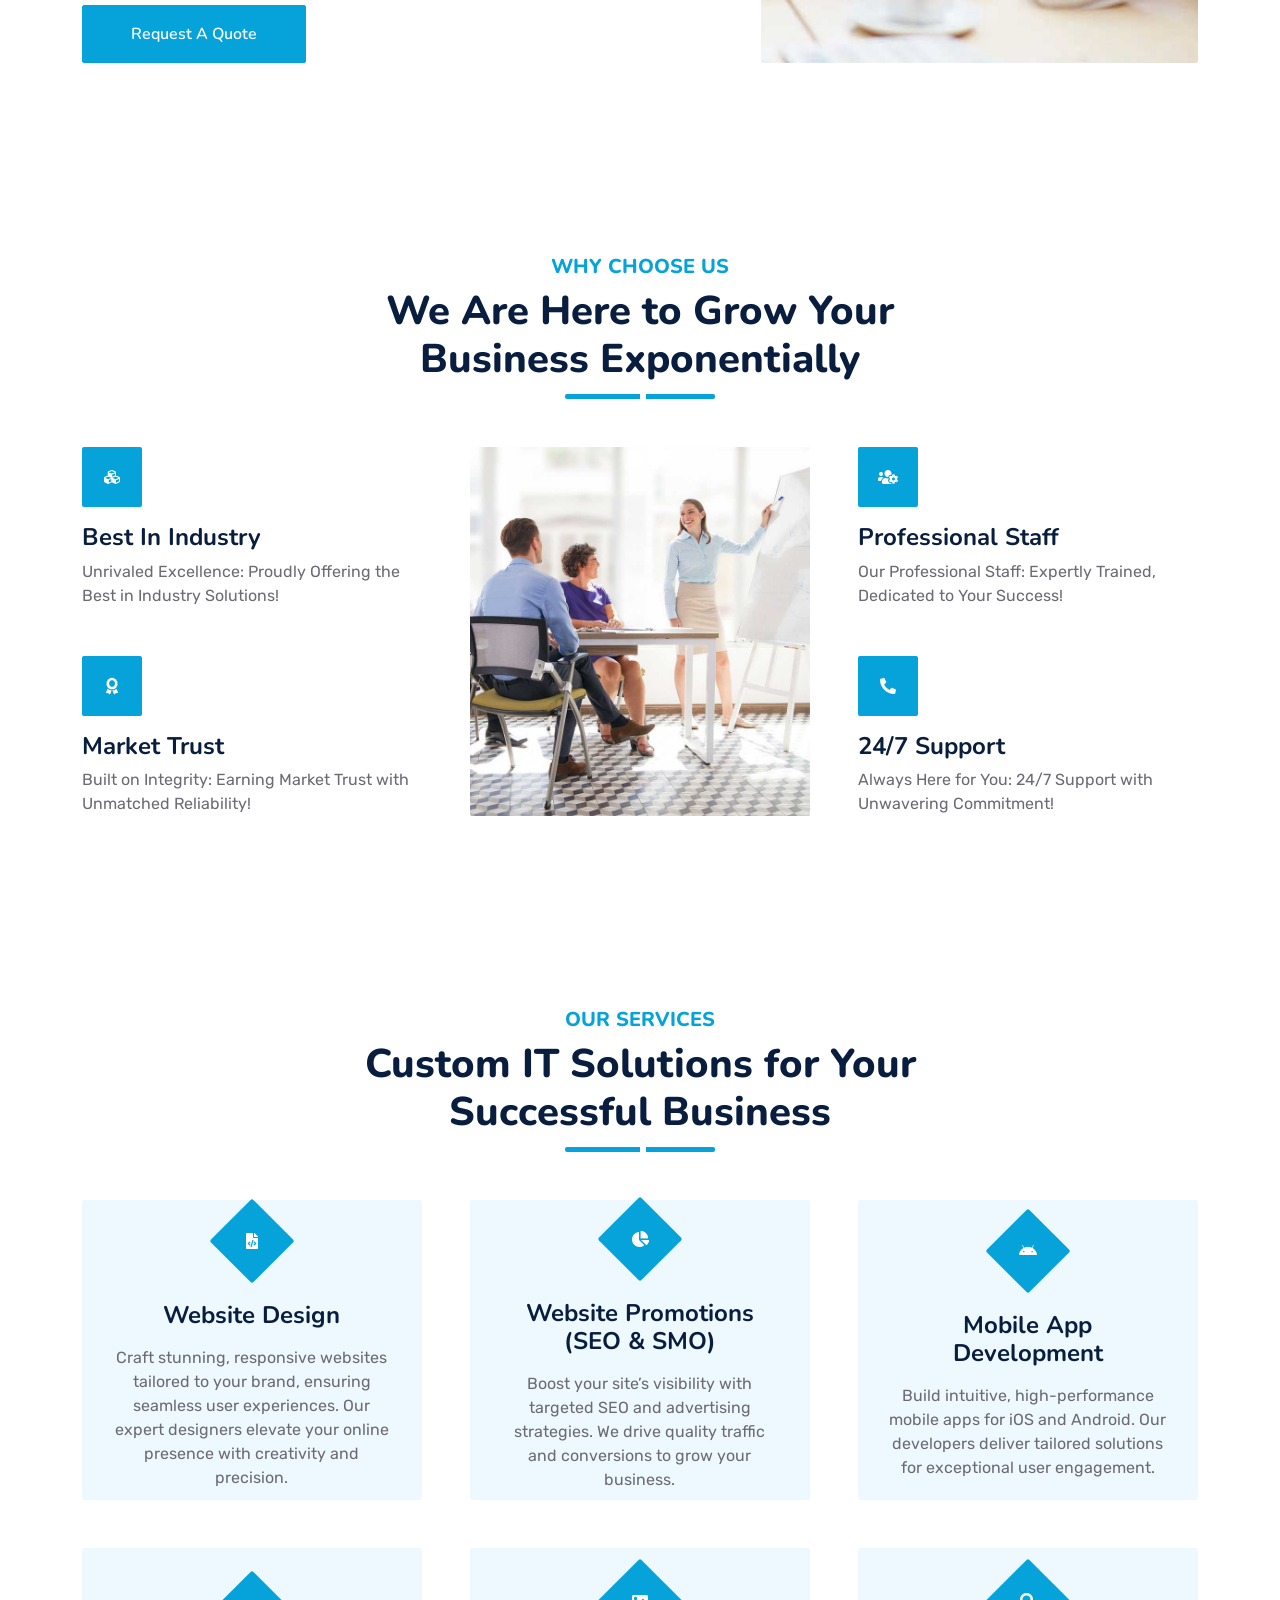
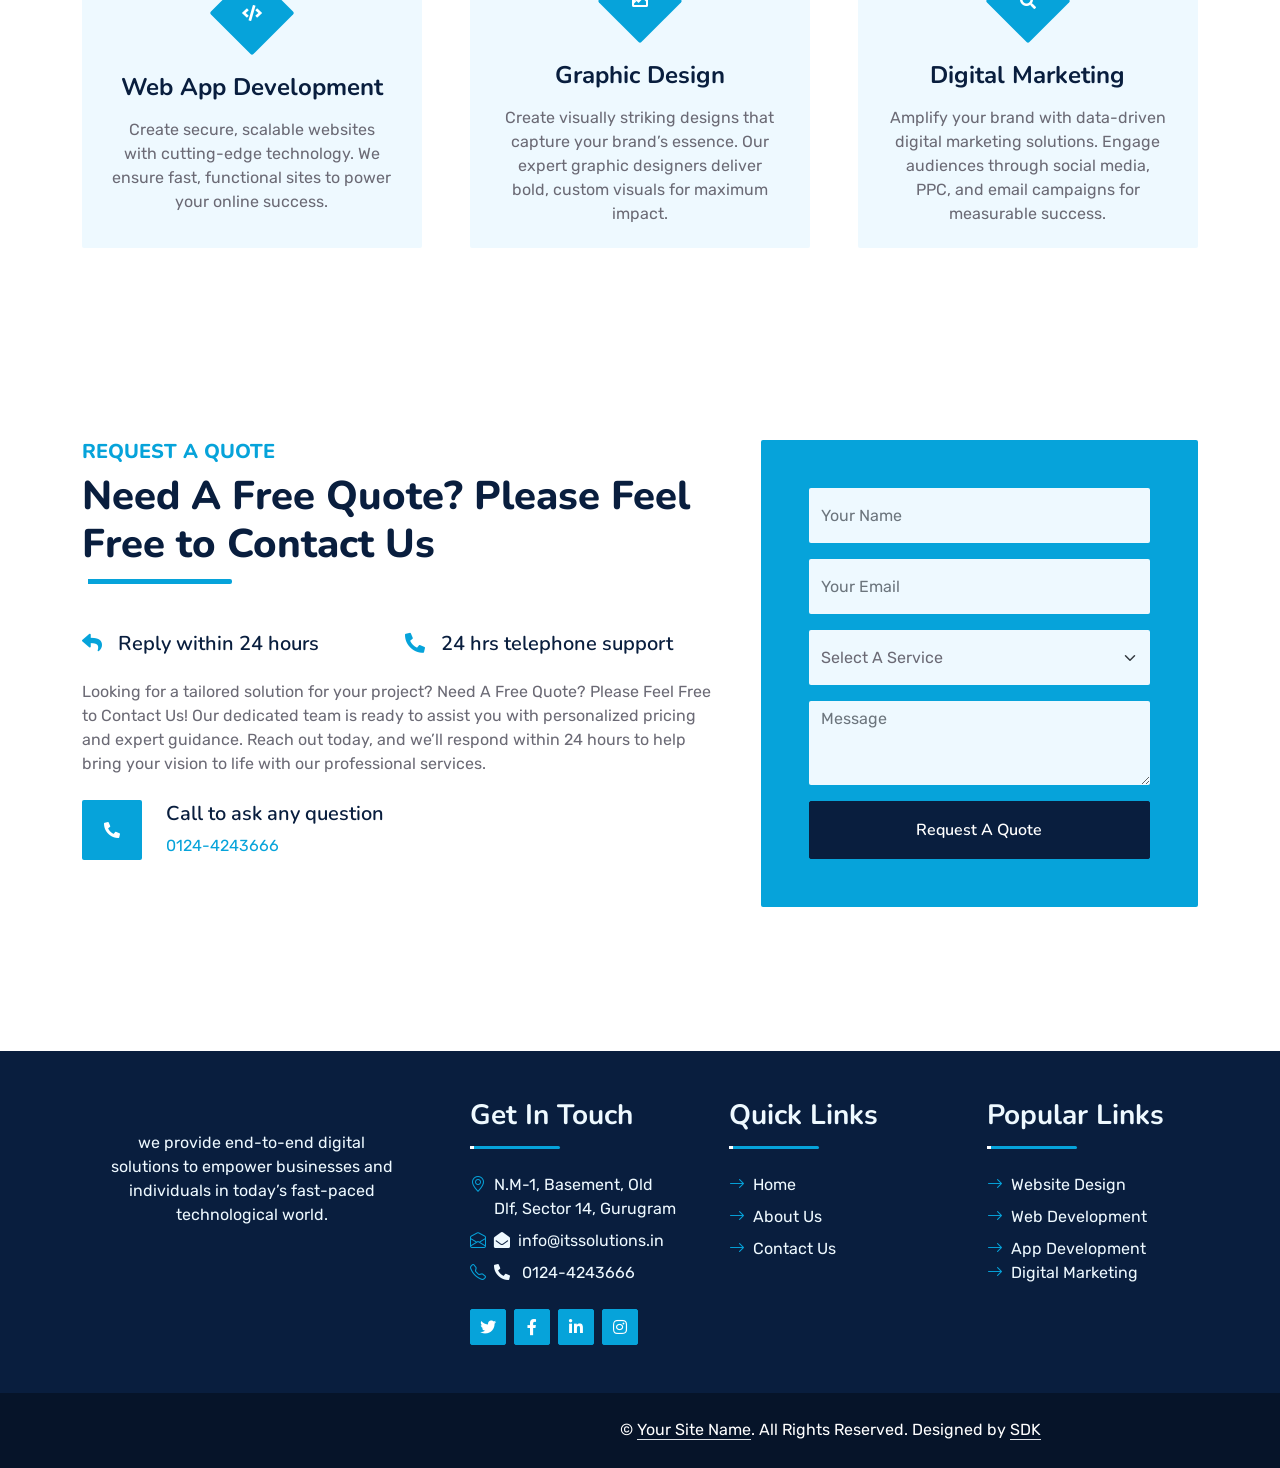
==== commit 0dbfacd1: "Update index.html" ====
--- a/index.html
+++ b/index.html
@@ -5,8 +5,7 @@
     <meta charset="utf-8">
     <title>SDK ITS SOLUTIONS PVT. LTD.</title>
     <meta content="width=device-width, initial-scale=1.0" name="viewport">
-    <meta content="Free HTML Templates" name="keywords">
-    <meta content="Free HTML Templates" name="description">
+  
 
     <!-- Favicon -->
     <link href="img/favicon.ico" rel="icon">
@@ -676,4 +675,4 @@
     <script src="js/main.js"></script>
 </body>
 
-</html>+</html>
